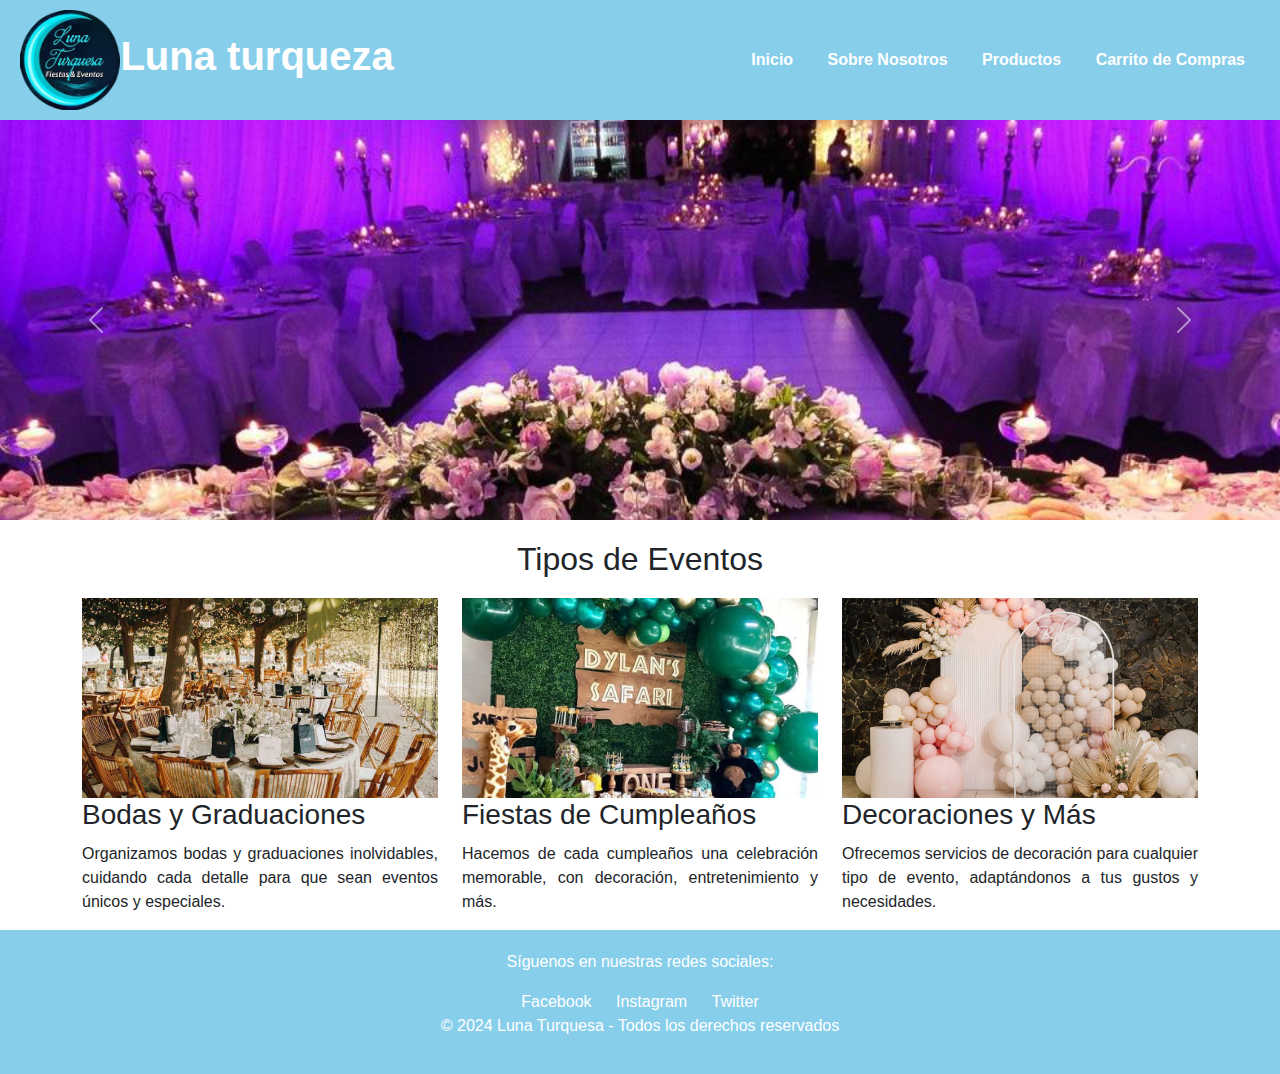
==== index.html @ ecd1b31c "entrega" ====
<!DOCTYPE html>
<html lang="es">
<head>
    <meta charset="UTF-8">
    <meta name="viewport" content="width=device-width, initial-scale=1.0">
    <title>Luna Turqueza</title>
    <link href="https://cdn.jsdelivr.net/npm/bootstrap@5.3.0-alpha3/dist/css/bootstrap.min.css" rel="stylesheet">
    <link rel="stylesheet" href="css/styles.css">
</head>
<body>
    <header class="d-flex justify-content-between align-items-center">
      <div class="logo">

        <img src="img/luna turqueza.png" alt="Luna Turquesa Logo">
        <h1>Luna turqueza</h1>
      </div>
        <nav>
            <a href="index.html">Inicio</a>
            <a href="sobrenosotros.html">Sobre Nosotros</a>
            <a href="productos.html">Productos</a>
            <a href="carrito.html">Carrito de Compras</a>
        </nav>
    </header>

    <div id="carouselExample" class="carousel slide" data-bs-ride="carousel">
        <div class="carousel-inner">
            <div class="carousel-item active">
                <img src="img/mesa novios.jpeg" class="d-block w-100" alt="Evento 1">
            </div>
            <div class="carousel-item">
                <img src="img/fiesta niños.jpg" class="d-block w-100" alt="Evento 2">
            </div>
            <div class="carousel-item">
                <img src="img/para-evento.jpeg" class="d-block w-100" alt="Evento 3">
            </div>
        </div>
        <button class="carousel-control-prev" type="button" data-bs-target="#carouselExample" data-bs-slide="prev">
            <span class="carousel-control-prev-icon" aria-hidden="true"></span>
            <span class="visually-hidden">Anterior</span>
        </button>
        <button class="carousel-control-next" type="button" data-bs-target="#carouselExample" data-bs-slide="next">
            <span class="carousel-control-next-icon" aria-hidden="true"></span>
            <span class="visually-hidden">Siguiente</span>
        </button>
    </div>

    <section class="event-types container">
        <h2>Tipos de Eventos</h2>
        <div class="row">
            <div class="col-md-4">
              <div class="event-card">
                <img src="img/bodas.jpeg" alt="Bodas y Graduaciones">
                <h3>Bodas y Graduaciones</h3>
                <p>Organizamos bodas y graduaciones inolvidables, cuidando cada detalle para que sean eventos únicos y especiales.</p>
            </div>
        </div>
        <div class="col-md-4">
            <div class="event-card">
                <img src="img/fiesta.jpg" alt="Fiestas de Cumpleaños">
                <h3>Fiestas de Cumpleaños</h3>
                <p>Hacemos de cada cumpleaños una celebración memorable, con decoración, entretenimiento y más.</p>
            </div>
        </div>
        <div class="col-md-4">
            <div class="event-card">
                <img src="img/decoraciones.jpg" alt="Decoraciones y Más">
                <h3>Decoraciones y Más</h3>
                <p>Ofrecemos servicios de decoración para cualquier tipo de evento, adaptándonos a tus gustos y necesidades.</p>
            </div>
            </div>
        </div>
    </section>

    <footer>
        <p>Síguenos en nuestras redes sociales:</p>
        <a href="https://www.facebook.com/?locale=es_LA">Facebook</a>
        <a href="https://www.instagram.com/">Instagram</a>
        <a href="https://x.com/">Twitter</a>
        <p>&copy; 2024 Luna Turquesa - Todos los derechos reservados</p>
    </footer>

    <script src="https://cdn.jsdelivr.net/npm/bootstrap@5.3.0-alpha3/dist/js/bootstrap.bundle.min.js"></script>
</body>
</html>
---- css/styles.css ----
body {
    font-family: Arial, sans-serif;
}
header {
    background-color: #87CEEB;
    padding: 10px 20px;
}
header .logo{
    display: flex;
    align-items: center;
}
header img {
    height: 100px;
}
header h1{
    color: white;
            font-size: 2.5rem;
            font-weight: bold;
}
header nav a {
    color: white;
    margin: 0 15px;
    text-decoration: none;
    font-weight: bold;
}
.carousel-inner img {
    width: 100%;
    height: 400px;
    object-fit: cover;
}
footer {
    background-color: #87CEEB;
    color: white;
    text-align: center;
    padding: 20px 0;
}
footer a {
    color: white;
    margin: 0 10px;
    text-decoration: none;
}
footer a:hover {
    text-decoration: underline;
}
.event-types {
    margin-top: 20px;
}
.event-types h2 {
    text-align: center;
    margin-bottom: 20px;
}
.event-card img {
    width: 100%;
    height: 200px;
    object-fit: cover;
}
.event-card p {
    text-align: justify;
    margin-top: 10px;
}
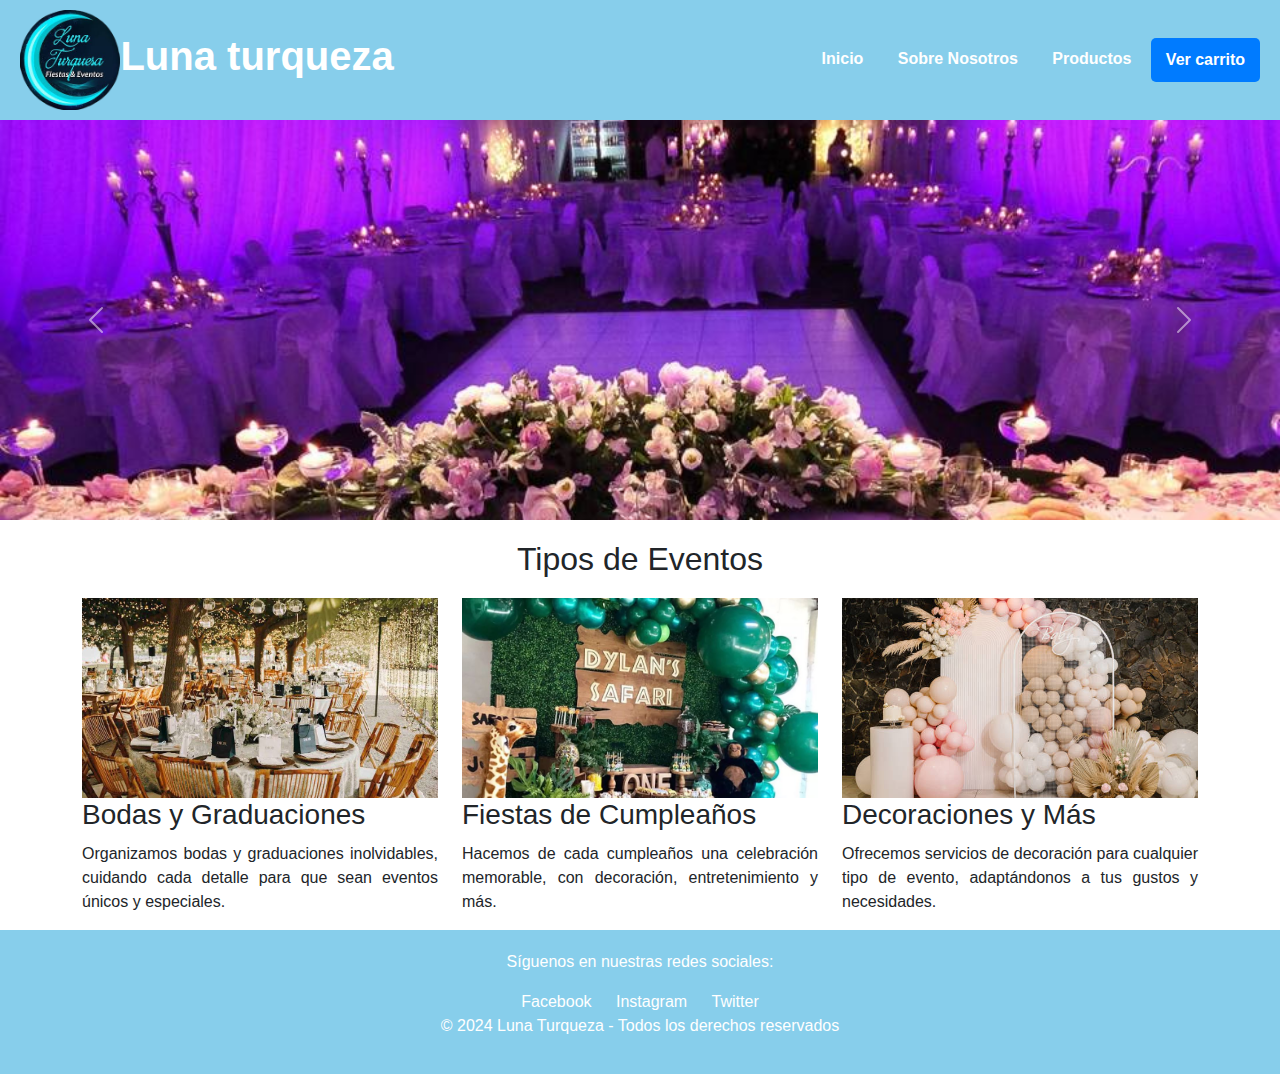
==== commit 287db6ad: "proyecto final" ====
--- a/index.html
+++ b/index.html
@@ -18,7 +18,7 @@
             <a href="index.html">Inicio</a>
             <a href="sobrenosotros.html">Sobre Nosotros</a>
             <a href="productos.html">Productos</a>
-            <a href="carrito.html">Carrito de Compras</a>
+            <button class="btn btn-warning" data-bs-toggle="modal" data-bs-target="#cartModal">Ver carrito</button>
         </nav>
     </header>
 
@@ -70,13 +70,43 @@
             </div>
         </div>
     </section>
-
+    <div class="modal fade" id="cartModal" tabindex="-1" aria-labelledby="cartModalLabel" aria-hidden="true">
+        <div class="modal-dialog">
+            <div class="modal-content">
+                <div class="modal-header">
+                    <h5 class="modal-title" id="cartModalLabel">Carrito de compras</h5>
+                    <button type="button" class="btn-close" data-bs-dismiss="modal" aria-label="Close"></button>
+                </div>
+                <div class="modal-body">
+                    <table class="table">
+                        <thead>
+                            <tr>
+                                <th>Producto</th>
+                                <th>Precio</th>
+                                <th>Cantidad</th>
+                                <th>Total</th>
+                                <th>Acciones</th>
+                            </tr>
+                        </thead>
+                        <tbody id="cart-items">
+                        </tbody>
+                    </table>
+                    <p class="text-end"><strong>Total a pagar: $<span id="cart-total">0.00</span></strong></p>
+                </div>
+                <div class="modal-footer">
+                    <button type="button" class="btn btn-secondary" data-bs-dismiss="modal">Cerrar</button>
+                    <button type="button" class="btn btn-primary">Pagar con PayPal</button>
+                </div>
+            </div>
+        </div>
+    </div>
+    
     <footer>
         <p>Síguenos en nuestras redes sociales:</p>
         <a href="https://www.facebook.com/?locale=es_LA">Facebook</a>
         <a href="https://www.instagram.com/">Instagram</a>
         <a href="https://x.com/">Twitter</a>
-        <p>&copy; 2024 Luna Turquesa - Todos los derechos reservados</p>
+        <p>&copy; 2024 Luna Turqueza - Todos los derechos reservados</p>
     </footer>
 
     <script src="https://cdn.jsdelivr.net/npm/bootstrap@5.3.0-alpha3/dist/js/bootstrap.bundle.min.js"></script>
--- a/css/styles.css
+++ b/css/styles.css
@@ -58,3 +58,18 @@
     text-align: justify;
     margin-top: 10px;
 }
+.btn {
+    background-color: #007bff;
+    color: #fff;
+    font-size: 1rem;
+    font-weight: bold;
+    border: none;
+    padding: 10px 15px;
+    border-radius: 5px;
+    cursor: pointer;
+    transition: background-color 0.2s ease-in-out;
+}
+
+.btn:hover {
+    background-color: #0056b3;
+}
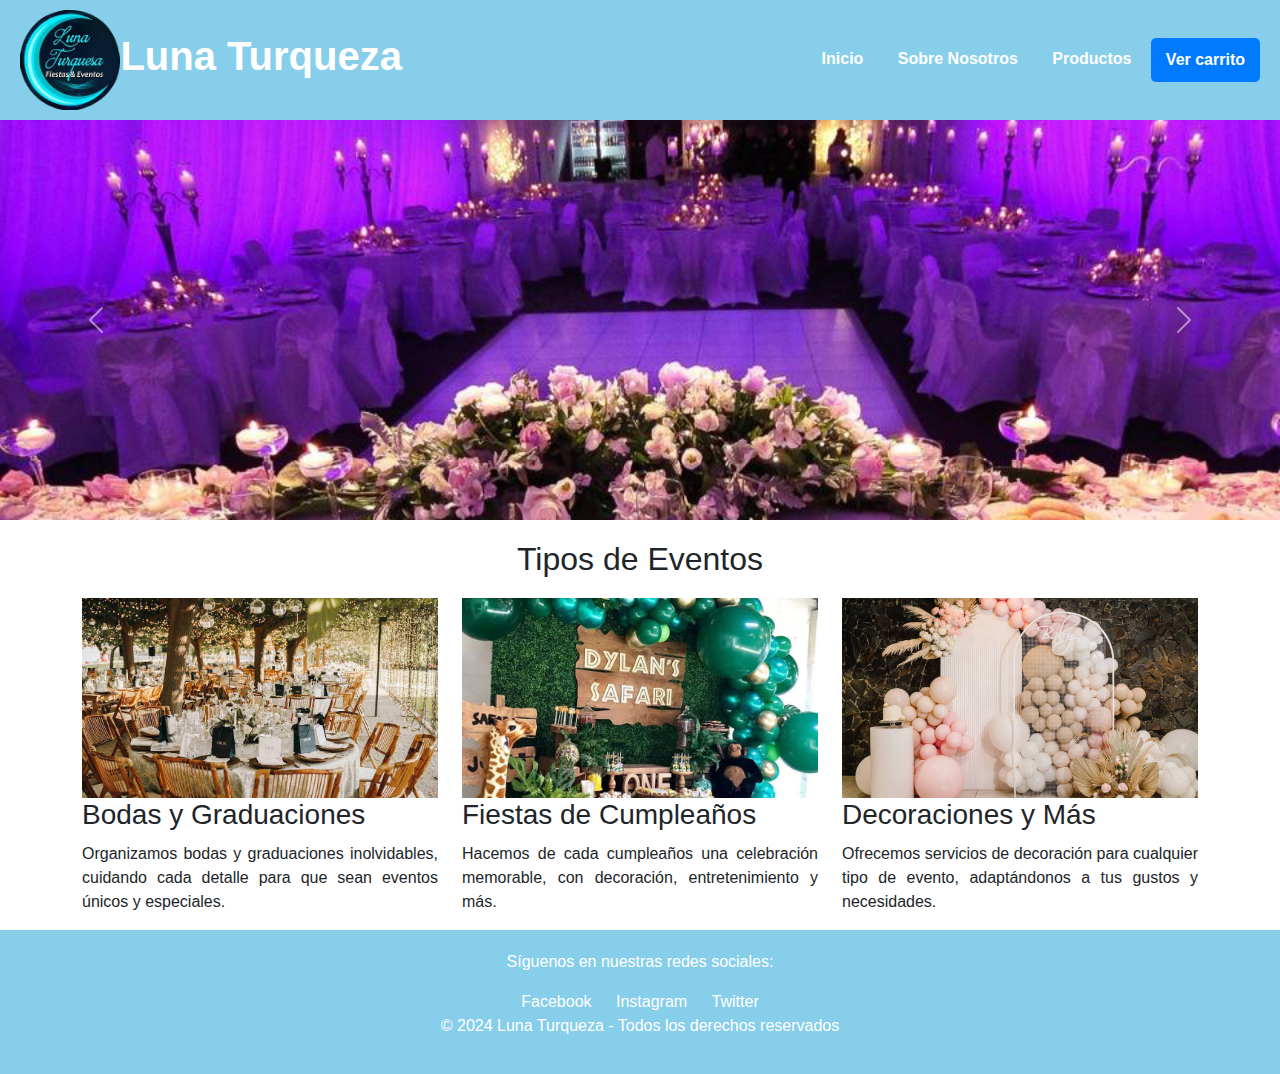
==== commit 5245e2bb: "entrega final" ====
--- a/index.html
+++ b/index.html
@@ -12,7 +12,7 @@
       <div class="logo">
 
         <img src="img/luna turqueza.png" alt="Luna Turquesa Logo">
-        <h1>Luna turqueza</h1>
+        <h1>Luna Turqueza</h1>
       </div>
         <nav>
             <a href="index.html">Inicio</a>
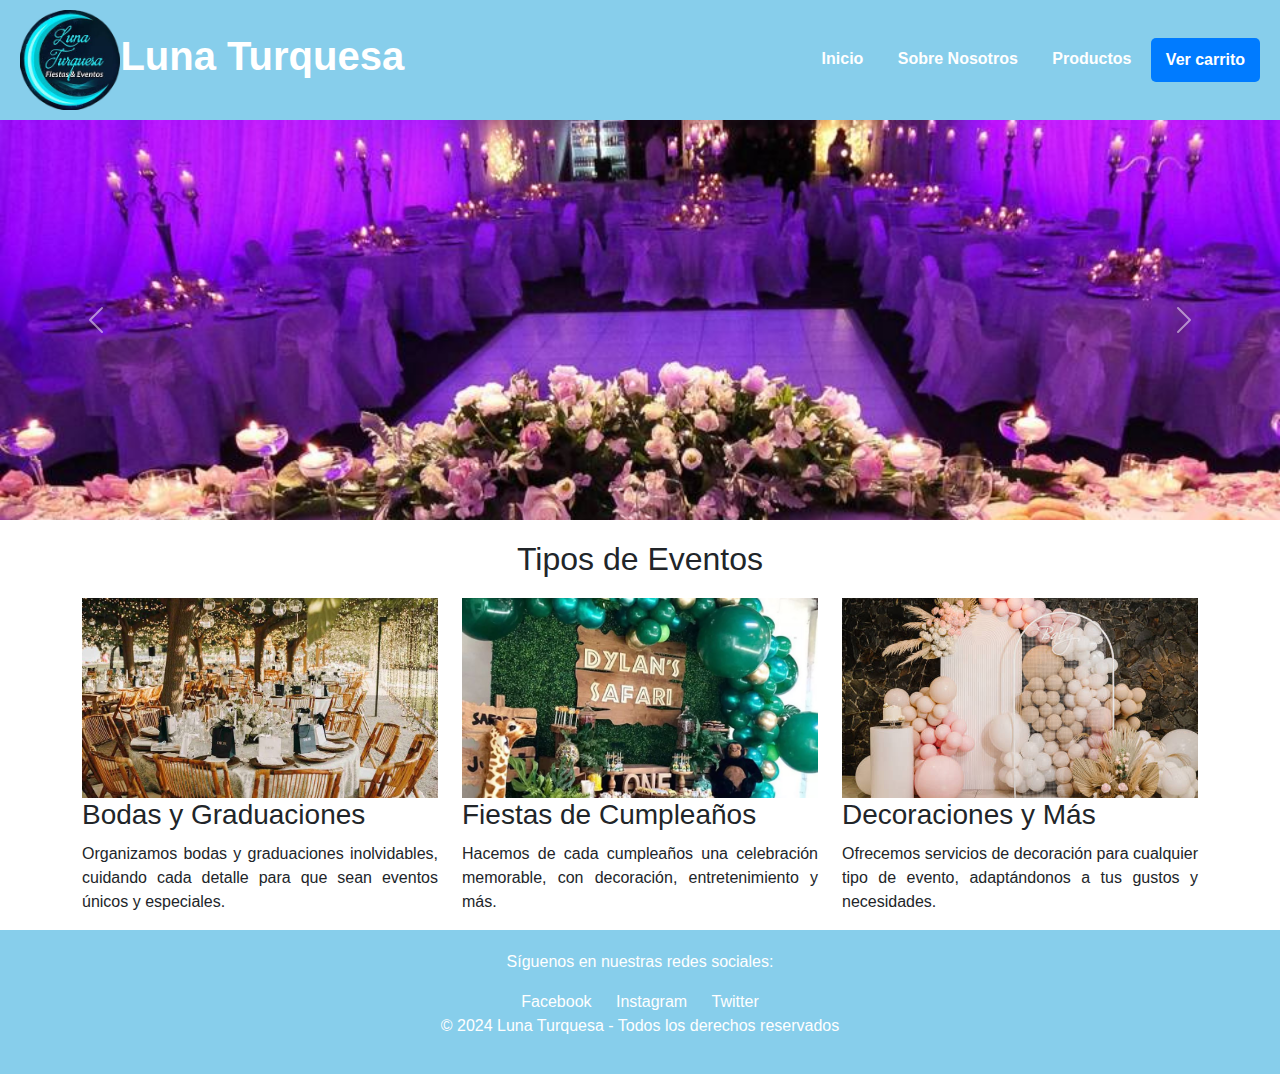
==== commit aac0daa4: "corrección nombre" ====
--- a/index.html
+++ b/index.html
@@ -3,7 +3,7 @@
 <head>
     <meta charset="UTF-8">
     <meta name="viewport" content="width=device-width, initial-scale=1.0">
-    <title>Luna Turqueza</title>
+    <title>Luna Turquesa</title>
     <link href="https://cdn.jsdelivr.net/npm/bootstrap@5.3.0-alpha3/dist/css/bootstrap.min.css" rel="stylesheet">
     <link rel="stylesheet" href="css/styles.css">
 </head>
@@ -12,7 +12,7 @@
       <div class="logo">
 
         <img src="img/luna turqueza.png" alt="Luna Turquesa Logo">
-        <h1>Luna Turqueza</h1>
+        <h1>Luna Turquesa</h1>
       </div>
         <nav>
             <a href="index.html">Inicio</a>
@@ -106,7 +106,7 @@
         <a href="https://www.facebook.com/?locale=es_LA">Facebook</a>
         <a href="https://www.instagram.com/">Instagram</a>
         <a href="https://x.com/">Twitter</a>
-        <p>&copy; 2024 Luna Turqueza - Todos los derechos reservados</p>
+        <p>&copy; 2024 Luna Turquesa - Todos los derechos reservados</p>
     </footer>
 
     <script src="https://cdn.jsdelivr.net/npm/bootstrap@5.3.0-alpha3/dist/js/bootstrap.bundle.min.js"></script>
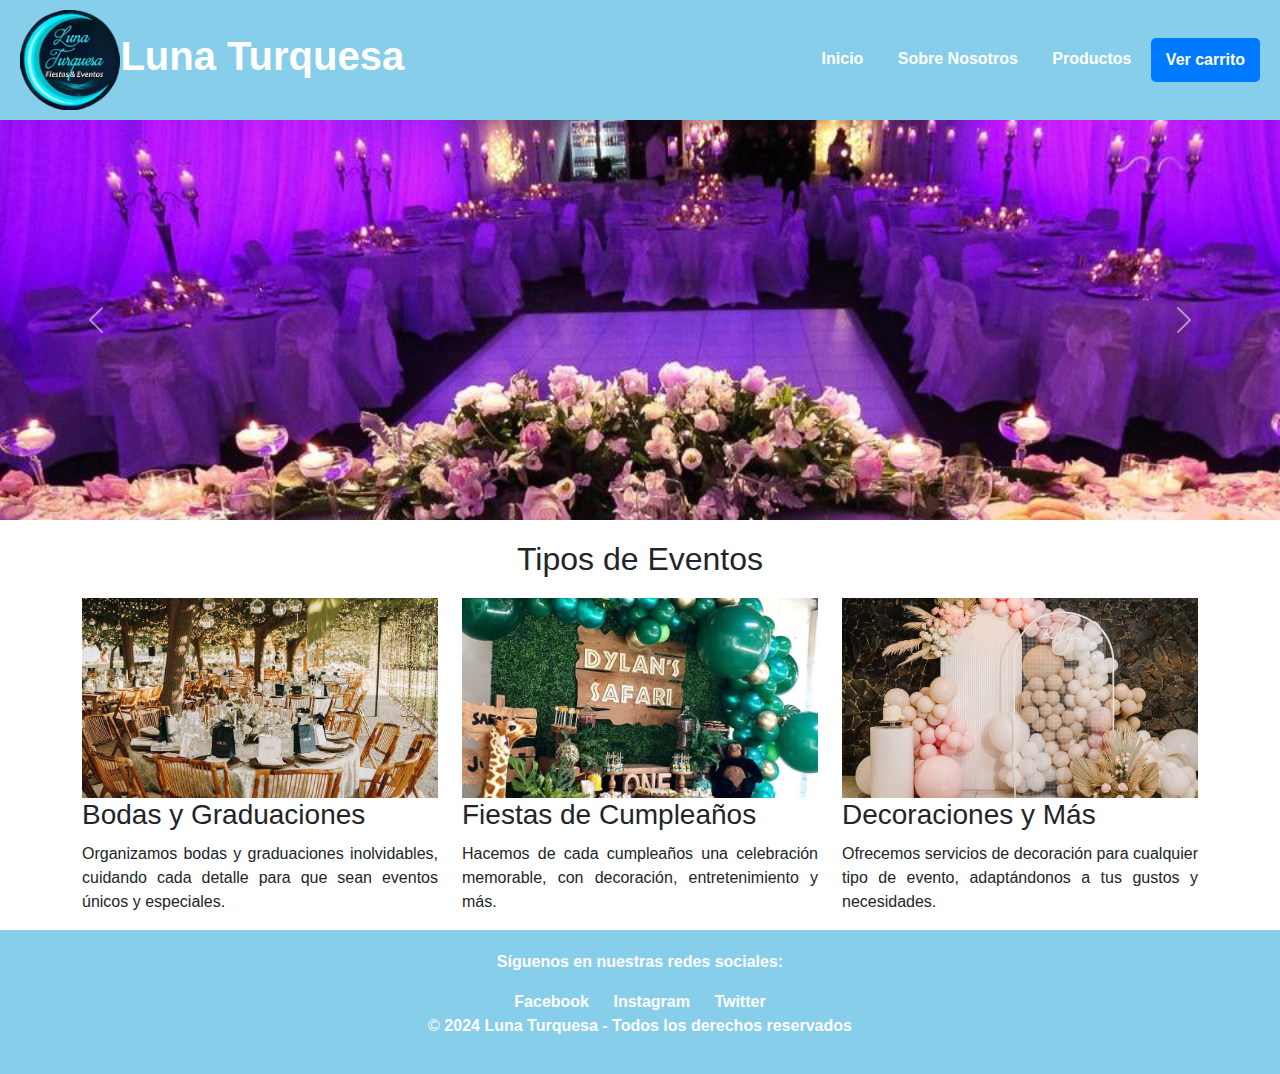
==== commit 8d9e4d16: "Entrega final" ====
--- a/index.html
+++ b/index.html
@@ -102,11 +102,11 @@
     </div>
     
     <footer>
-        <p>Síguenos en nuestras redes sociales:</p>
-        <a href="https://www.facebook.com/?locale=es_LA">Facebook</a>
-        <a href="https://www.instagram.com/">Instagram</a>
-        <a href="https://x.com/">Twitter</a>
-        <p>&copy; 2024 Luna Turquesa - Todos los derechos reservados</p>
+        <p><strong>Síguenos en nuestras redes sociales:</strong></p>
+        <a href="https://www.facebook.com/?locale=es_LA"><strong>Facebook</strong></a>
+        <a href="https://www.instagram.com/"><strong>Instagram</strong></a>
+        <a href="https://x.com/"><strong>Twitter</strong></a>
+        <p>&copy; <strong> 2024 Luna Turquesa - Todos los derechos reservados</strong></p>
     </footer>
 
     <script src="https://cdn.jsdelivr.net/npm/bootstrap@5.3.0-alpha3/dist/js/bootstrap.bundle.min.js"></script>
